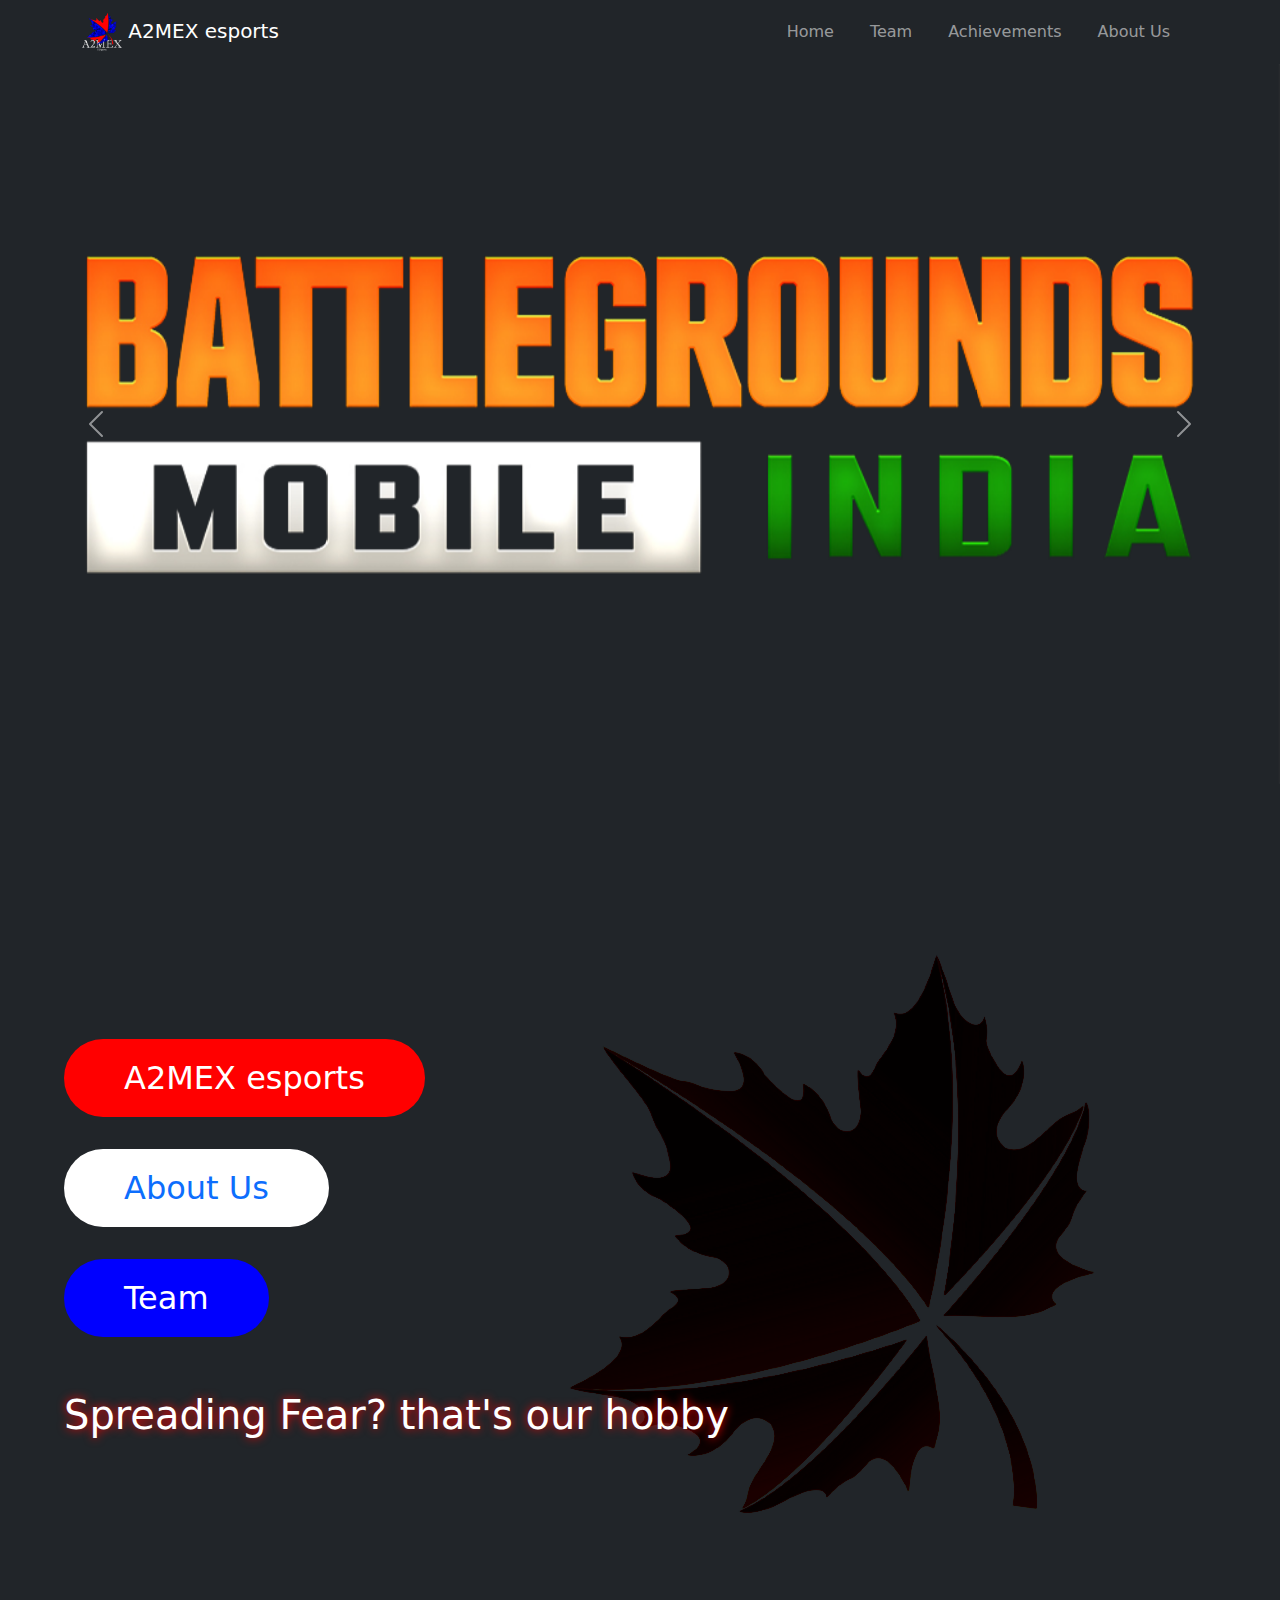
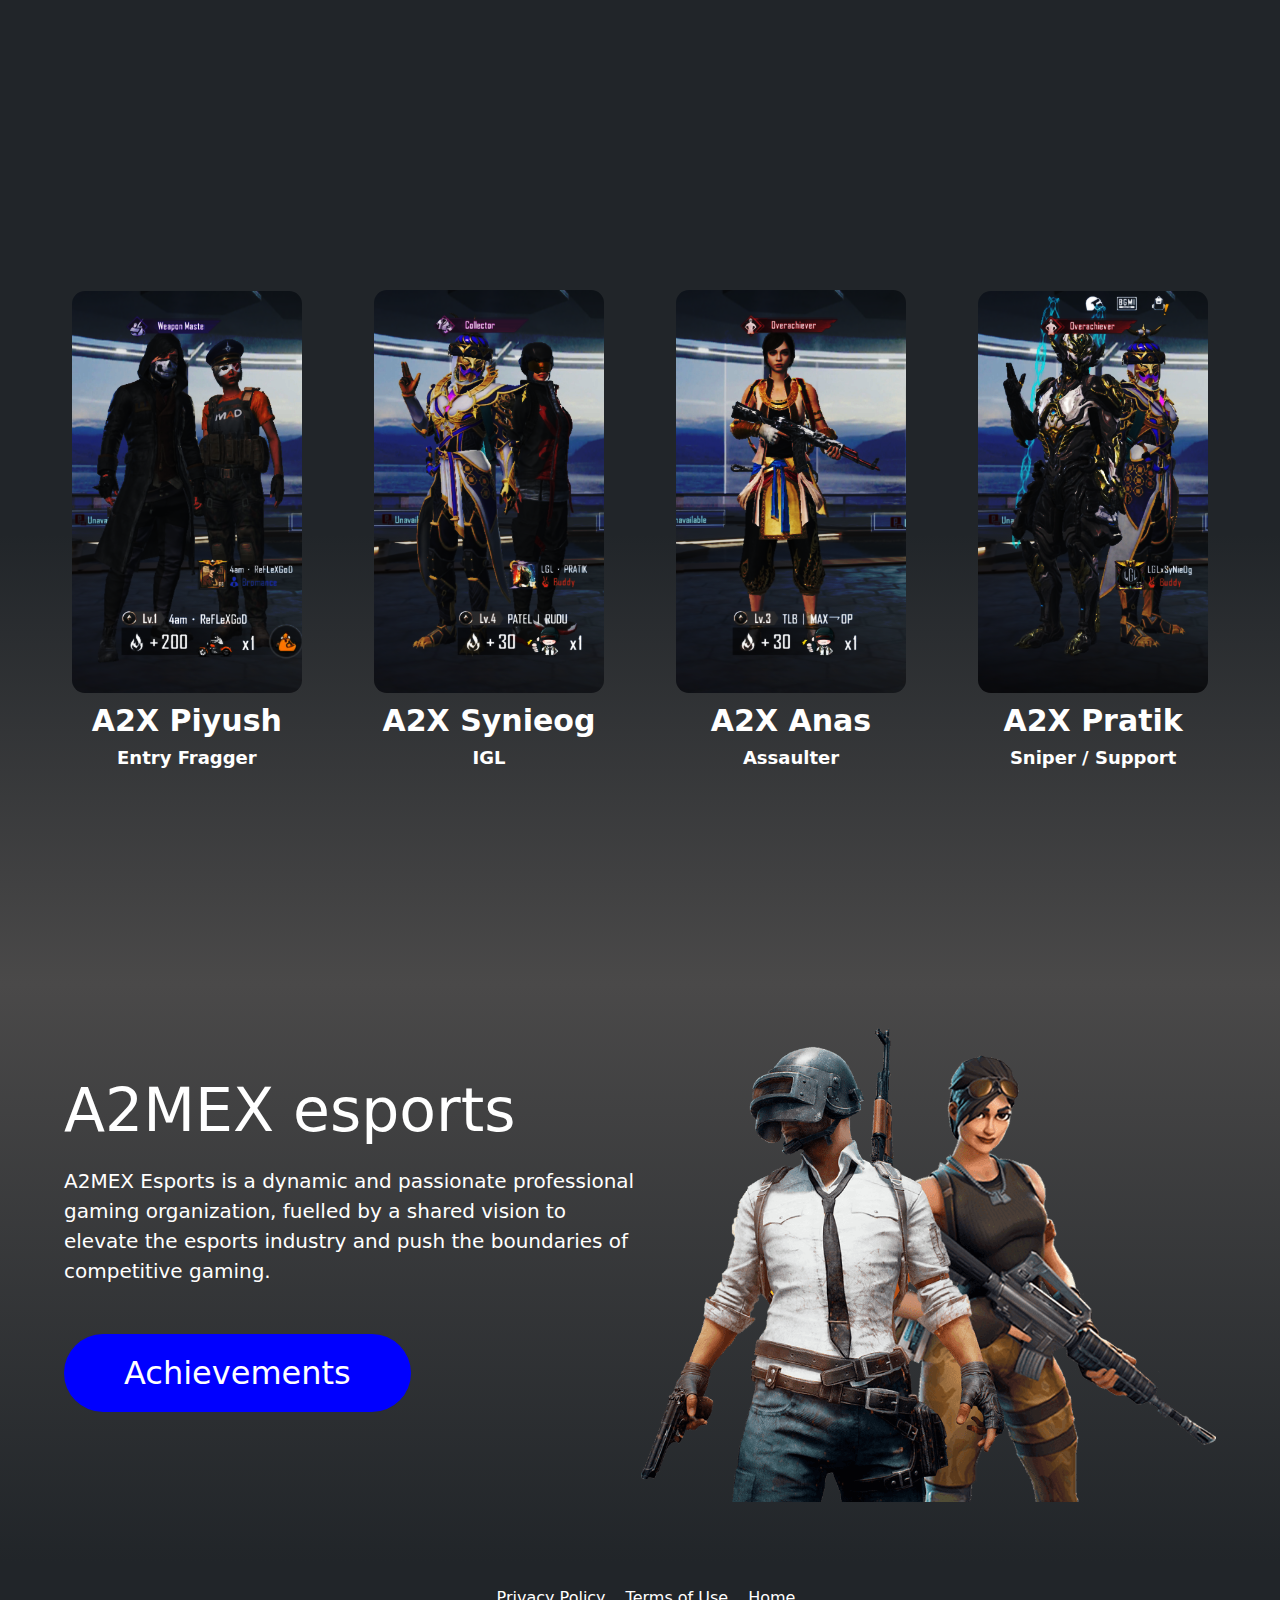
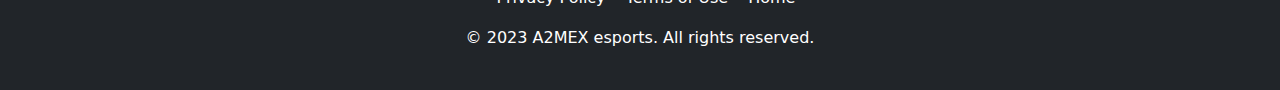
==== index.html @ 447f5672 "Add files via upload" ====
<!DOCTYPE html>
<html lang="en">
  <head>
    <meta charset="UTF-8" />
    <meta name="viewport" content="width=device-width, initial-scale=1.0" />
    <title>A2MEX esports</title>
    <link
      rel="stylesheet"
      href="https://cdn.jsdelivr.net/npm/bootstrap@5.3.0/dist/css/bootstrap.min.css"
    />
    <link rel="stylesheet" href="style.css" />
    <link
      rel="stylesheet"
      href="https://cdnjs.cloudflare.com/ajax/libs/font-awesome/6.4.0/css/all.min.css"
      integrity="sha512-iecdLmaskl7CVkqkXNQ/ZH/XLlvWZOJyj7Yy7tcenmpD1ypASozpmT/E0iPtmFIB46ZmdtAc9eNBvH0H/ZpiBw=="
      crossorigin="anonymous"
      referrerpolicy="no-referrer"
    />
  </head>
  <body>
    <!-- Navigation Bar -->
    <nav class="navbar navbar-expand-lg navbar-dark bg-dark">
      <div class="container">
        <a class="navbar-brand" href="#"
          ><img src="./assets/logo-white.png" width="40px" alt="" /> A2MEX
          esports</a
        >
        <button class="navbar-toggler" type="button" data-toggle="collapse" data-target="#navbarNav" aria-controls="navbarNav" aria-expanded="false" aria-label="Toggle navigation">
          <span class="navbar-toggler-icon"></span>
        </button>
        
        <div class="collapse navbar-collapse" id="navbarNav">
          <ul class="navbar-nav ms-auto">
            <li class="nav-item">
              <a class="nav-link" href="#home">Home</a>
            </li>
            <li class="nav-item">
              <a class="nav-link" href="#team">Team</a>
            </li>
            <li class="nav-item">
              <a class="nav-link" href="./privacy policy/achievements.html">Achievements</a>
            </li>
            <li class="nav-item">
              <a class="nav-link" href="#contact">About Us</a>
            </li>
          </ul>
        </div>
      </div>
    </nav>

    <!-- Content Section -->
    <div id="home" class="loading">
      <div
        id="myCarousel"
        class="carousel slide"
        data-ride="carousel"
        data-interval="3000"
      >
        <div class="carousel-inner">
          <div class="carousel-item active">
            <img src="./assets/Battleground-India-Logo-PNG.png" alt="Image 1" />
          </div>
          <div class="carousel-item">
            <img src="./assets/Battleground-India-Logo-PNG.png" alt="Image 2" />
          </div>
          <div class="carousel-item">
            <img src="./assets/Battleground-India-Logo-PNG.png" alt="Image 3" />
          </div>
          <!-- Add more carousel items as needed -->
        </div>

        <a
          class="carousel-control-prev"
          href="#myCarousel"
          role="button"
          data-slide="prev"
        >
          <span class="carousel-control-prev-icon" aria-hidden="true"></span>
          <span class="sr-only"></span>
        </a>
        <a
          class="carousel-control-next"
          href="#myCarousel"
          role="button"
          data-slide="next"
        >
          <span class="carousel-control-next-icon" aria-hidden="true"></span>
          <span class="sr-only"></span>
        </a>
      </div>
    </div>

    <div id="about" class="about">
      <div class="buttons">
        <a class="button but1">A2MEX esports</a>
        <a href="#contact" class="button but2">About Us</a>
        <a href="#team" class="button but3">Team</a>
        <p>Spreading Fear? that's our hobby</p>
      </div>
    </div>

    <div class="team" id="team">
      <div class="player">
        <img class="player-image" src="./assets/p1.png" alt="" />
        <h1>A2X Piyush</h1>
        <h4>Entry Fragger</h4>
      </div>

      <div class="player">
        <img class="player-image" src="./assets/p2.png" alt="" />
        <h1>A2X Synieog</h1>
        <h4>IGL</h4>
      </div>

      <div class="player">
        <img class="player-image" src="./assets/p3.png" alt="" />
        <h1>A2X Anas</h1>
        <h4>Assaulter</h4>
      </div>

      <div class="player">
        <img class="player-image" src="./assets/p4.png" alt="" />
        <h1>A2X Pratik</h1>
        <h4>Sniper / Support</h4>
      </div>
    </div>

    <div id="contact" class="contact">
      <div class="aboutUs">
        <div class="left">
          <h1>A2MEX esports</h1>
          <p>
            A2MEX Esports is a dynamic and passionate professional gaming
            organization, fuelled by a shared vision to elevate the esports
            industry and push the boundaries of competitive gaming.
          </p>
          <a href="./privacy policy/achievements.html" class="button but3"
            >Achievements</a
          >
        </div>
        <img src="./assets/aiming.png" alt="" />
      </div>
      <div class="icons">
        <a target="_blank" href="https://instagram.com/a2mexesports"
          ><i class="fa-brands fa-instagram"></i
        ></a>
        <a target="_blank" href="https://discord.gg/Zb8qAJEssQ"
          ><i class="fa-brands fa-discord"></i
        ></a>
        <a target="_blank" href="https://wa.me/+919152195562"
          ><i class="fa-brands fa-whatsapp"></i
        ></a>
        <a target="_blank" href="mailto:a2mexesports@gmail.com"
          ><i class="fa-solid fa-envelope"></i
        ></a>
      </div>
    </div>

    <!-- Footer Section -->
    <footer class="bg-dark text-white text-center py-4">
      <ul class="claims">
        <a href="./privacy policy/privacy_policy.html">
          <li>Privacy Policy</li></a>
        <a href="./privacy policy/terms-of-use.html"> <li>Terms of Use</li></a>
        <a href="#home"> <li>Home</li></a>
      </ul>
      <p>&copy; 2023 A2MEX esports. All rights reserved.</p>
    </footer>

    <script src="https://code.jquery.com/jquery-3.6.0.min.js"></script>
    <script src="https://cdn.jsdelivr.net/npm/@popperjs/core@2.5.4/dist/umd/popper.min.js"></script>
    <script src="https://cdnjs.cloudflare.com/ajax/libs/popper.js/1.14.7/umd/popper.min.js"></script>
    <script src="https://maxcdn.bootstrapcdn.com/bootstrap/4.5.2/js/bootstrap.min.js"></script>
    <script src="script.js"></script>
  </body>
</html>
---- style.css ----
*{
    margin: 0;
    padding: 0;
    box-sizing: border-box;
    color: white;
}

body{
    overflow-x: hidden;
}

.navbar-dark .navbar-nav .nav-link:hover {
    color: yellow; /* Brighter hover color */
}

.navbar{
    position: sticky;
    top: 0;
    z-index: 1;
}

.landing{
    display: flex;
    width: 100vw;
    height: 90vh;
    align-items:center;
    justify-content: center;
    position: relative;
    left: 15%;
}

.carousel{
    background-color: #212529;
}

.carousel-item img{
    width: 100%;
}

#about{
    background: url('./LOGO/maple.png') no-repeat;
    background-color: #212529;
    background-blend-mode:color-burn;
    background-position: right;
    background-size: 70%;
    height: 100vh;
    display: flex;
    align-items: center;
}

.buttons{
    display: flex;
    flex-direction: column;
    position: relative;
    left: 5%;
}

.buttons p{
    font-size: 40px;
    margin-top: 3rem;
    text-shadow: 0 0 10px red;
}

.button
{
    border-radius: 40px;
    background-color: white;
    width: fit-content;
    font-size: 2rem;
    text-decoration: none;
    margin-top: 2rem;
    padding: 15px 60px;
}

.but1{
    background-color: red;
    color: white;
}

.but3{
    background-color: blue;
    color: white;
}

.button:hover{
    cursor: pointer;
}




/* player card styles */

.team{
    background: linear-gradient(#212529,#212529,rgb(74, 73, 73));
    background-repeat: no-repeat;
    background-size: cover;
    height: 100vh;
    display: flex;
    align-items: center;
    justify-content: space-evenly;
}

.player
{
    width: 18%;
    text-align: center;
    transition: filter 1s ease;
}

.player h1{
    margin-top: 10px;
    font-weight: 600;
    font-size: 30px;
}
.player h4{
    font-weight: 600;
    font-size: 18px;
}

.player:hover{
    filter: drop-shadow(10px -5px 20px rgba(255, 255, 255, 0.368));
}

.player-image{
    width: 100%;
    border-radius: 0.8rem;
    mix-blend-mode:hard-light;
}


.icons{
    display: flex;
    align-items: center;
    justify-content: center;
}

i{
    color: black;
    font-size: 40px;
    margin: 15px;
    color: white;
}

.contact{
    background: linear-gradient(#4A4949,#212529);
}

.aboutUs{
    display: flex;
    align-items: center;
    justify-content: space-evenly;
    max-width: 1200px;
    width: 90%;
    margin: auto;
}

.aboutUs img{
    position:sticky;
    width: 50%;
}

.left{
    display: flex;
    height: fit-content;
    flex-direction: column;
}

.left h1{
    font-size: 60px;
    margin-bottom: 20px;
}

.left p{
    font-size: 20px;
    margin-bottom: 1rem;
}



ul{
    list-style: none;
    display: flex;
    align-items: center;
    justify-content: center;
}

ul a{
    text-decoration: none;
    margin-right: 20px;
}






@media screen and (max-width: 800px){
    .team{
        flex-direction: column;
        height: fit-content;
    }

    .player{
        width: 70%;
        margin: 20px;
    }

    .buttons{
        width: fit-content;
    }

    .button{
        padding: 10px 30px;
        font-size: 20px;
    }


    .buttons p{
        font-size: 14px;
    }

    .aboutUs img{
        width: 100%;
    }

    .aboutUs{
        align-items: center;
        flex-direction: column;
        width: 70%;
        height: 100vh;
    }

    .left{
        /* align-items: center; */
        justify-content: center;
    }

    .left h1{
        font-size: 20px;
    }

    .left p{
        font-size: 13px;
    }

    i{
        font-size: 20px;
    }
}
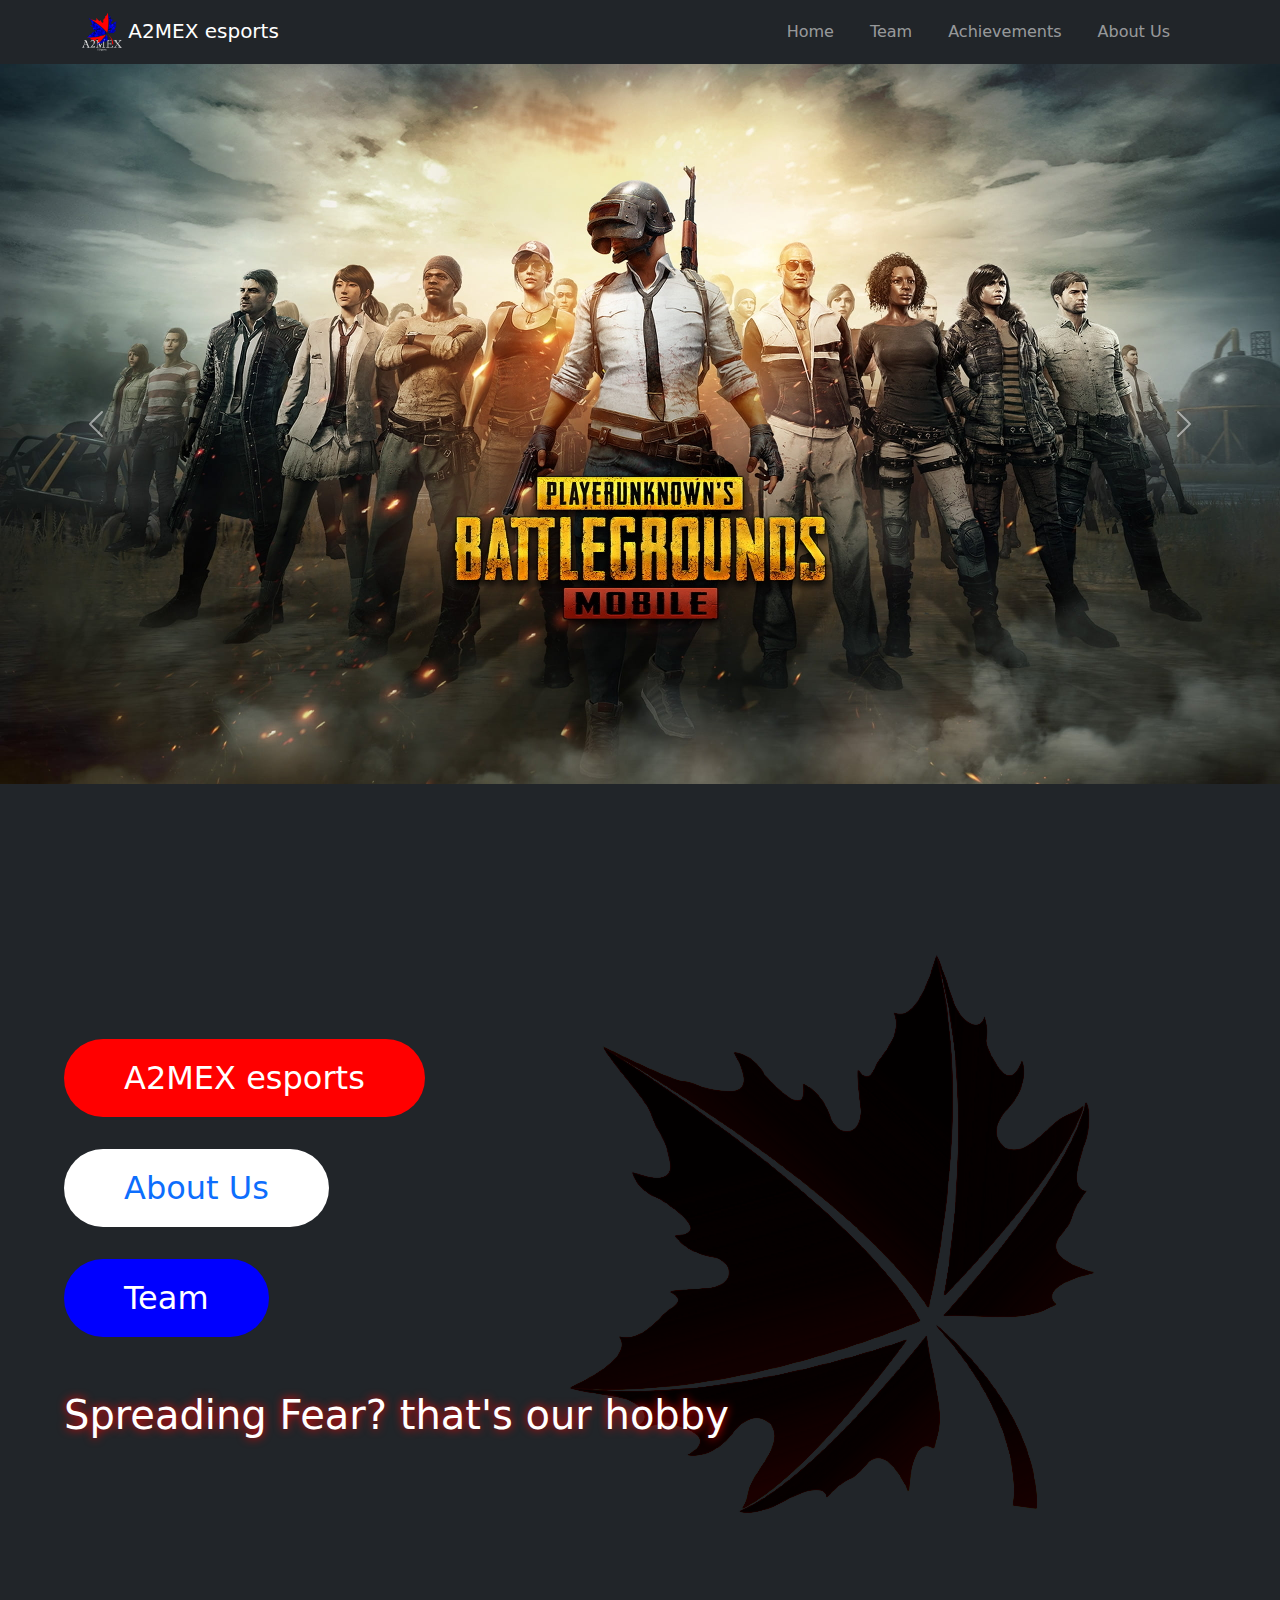
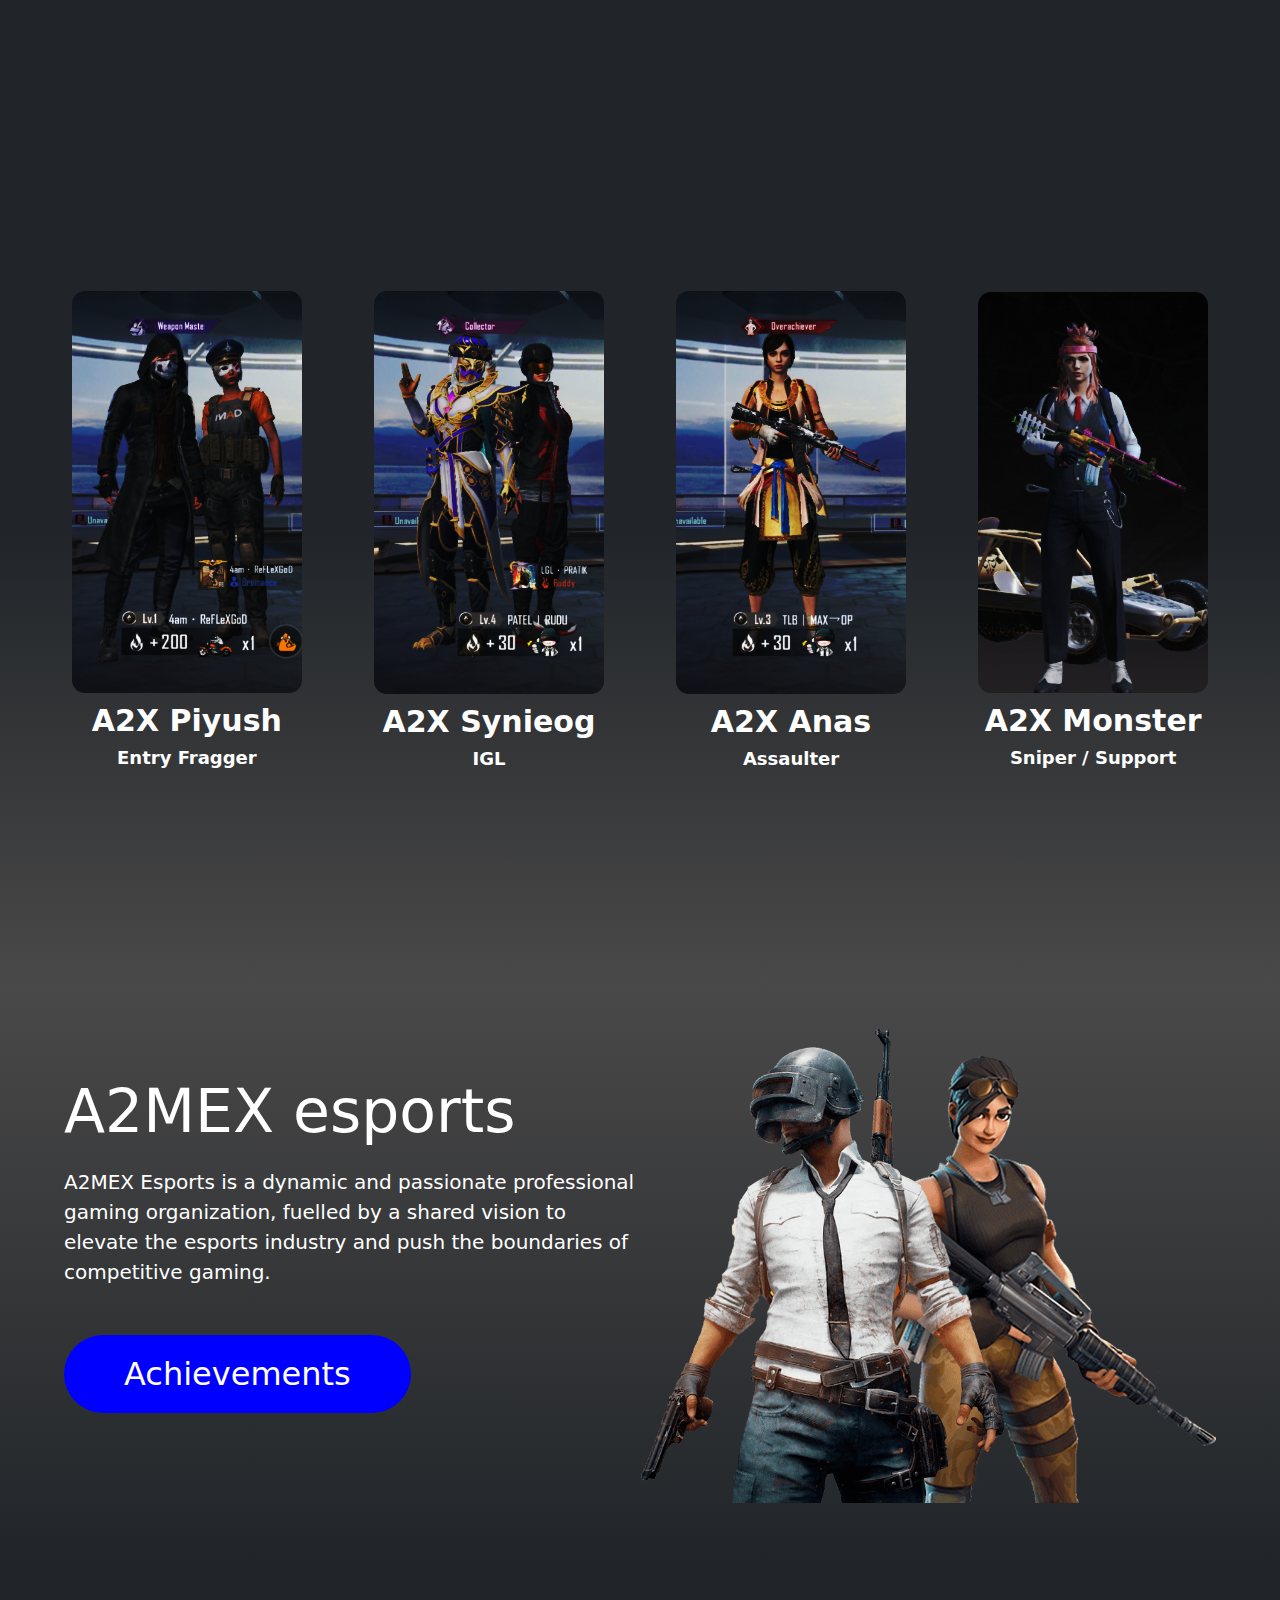
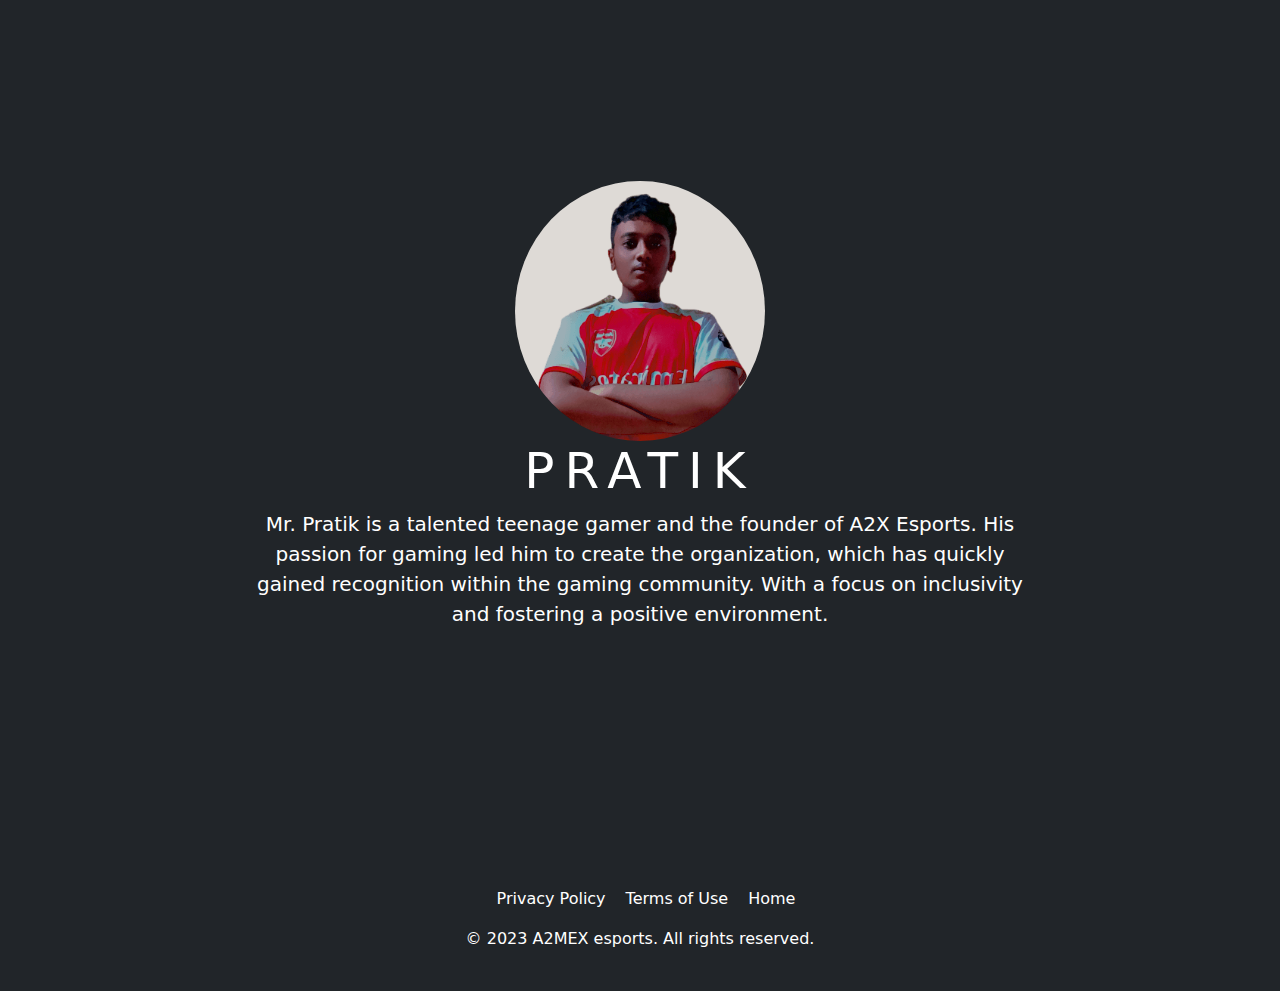
==== commit 82ff18f8: "Add files via upload" ====
--- a/index.html
+++ b/index.html
@@ -25,10 +25,18 @@
           ><img src="./assets/logo-white.png" width="40px" alt="" /> A2MEX
           esports</a
         >
-        <button class="navbar-toggler" type="button" data-toggle="collapse" data-target="#navbarNav" aria-controls="navbarNav" aria-expanded="false" aria-label="Toggle navigation">
+        <button
+          class="navbar-toggler"
+          type="button"
+          data-toggle="collapse"
+          data-target="#navbarNav"
+          aria-controls="navbarNav"
+          aria-expanded="false"
+          aria-label="Toggle navigation"
+        >
           <span class="navbar-toggler-icon"></span>
         </button>
-        
+
         <div class="collapse navbar-collapse" id="navbarNav">
           <ul class="navbar-nav ms-auto">
             <li class="nav-item">
@@ -38,7 +46,9 @@
               <a class="nav-link" href="#team">Team</a>
             </li>
             <li class="nav-item">
-              <a class="nav-link" href="./privacy policy/achievements.html">Achievements</a>
+              <a class="nav-link" href="./privacy policy/achievements.html"
+                >Achievements</a
+              >
             </li>
             <li class="nav-item">
               <a class="nav-link" href="#contact">About Us</a>
@@ -58,7 +68,7 @@
       >
         <div class="carousel-inner">
           <div class="carousel-item active">
-            <img src="./assets/Battleground-India-Logo-PNG.png" alt="Image 1" />
+            <img src="./assets/banner-img1.jpg" alt="Image 1" />
           </div>
           <div class="carousel-item">
             <img src="./assets/Battleground-India-Logo-PNG.png" alt="Image 2" />
@@ -119,8 +129,8 @@
       </div>
 
       <div class="player">
-        <img class="player-image" src="./assets/p4.png" alt="" />
-        <h1>A2X Pratik</h1>
+        <img class="player-image" src="./assets/p5.png" alt="" />
+        <h1>A2X Monster</h1>
         <h4>Sniper / Support</h4>
       </div>
     </div>
@@ -156,11 +166,23 @@
       </div>
     </div>
 
+    <div class="owner">
+      <img src="./assets/owner.png" alt="" />
+      <h2>PRATIK</h2>
+      <p>
+        Mr. Pratik is a talented teenage gamer and the founder of A2X Esports.
+        His passion for gaming led him to create the organization, which has
+        quickly gained recognition within the gaming community. With a focus on
+        inclusivity and fostering a positive environment.
+      </p>
+    </div>
+
     <!-- Footer Section -->
     <footer class="bg-dark text-white text-center py-4">
       <ul class="claims">
         <a href="./privacy policy/privacy_policy.html">
-          <li>Privacy Policy</li></a>
+          <li>Privacy Policy</li></a
+        >
         <a href="./privacy policy/terms-of-use.html"> <li>Terms of Use</li></a>
         <a href="#home"> <li>Home</li></a>
       </ul>
--- a/style.css
+++ b/style.css
@@ -191,6 +191,34 @@
 }
 
 
+.owner
+{
+    height: 100vh;
+    background-color: #212529;
+    display: flex;
+    flex-direction: column;
+    align-items: center;
+    justify-content: center;
+}
+
+.owner p{
+    line-height: 1.5;
+    font-size: 20px;
+    width: 60vw;
+    text-align: center;
+}
+
+.owner h2{
+    font-size: 50px;
+    letter-spacing: 10px;
+}
+
+
+.owner img{
+    border-radius: 50%;
+    width: 250px;
+    mix-blend-mode:difference;
+}
 
 
 
@@ -247,6 +275,20 @@
     i{
         font-size: 20px;
     }
-}
-
-
+
+    .owner img{
+        width: 200px;
+    }
+
+    .owner p{
+        font-size: 14px;
+        line-height: 1.5;
+        width: 90vw;
+    }
+
+    .owner{
+        height: 70vh;
+    }
+}
+
+
